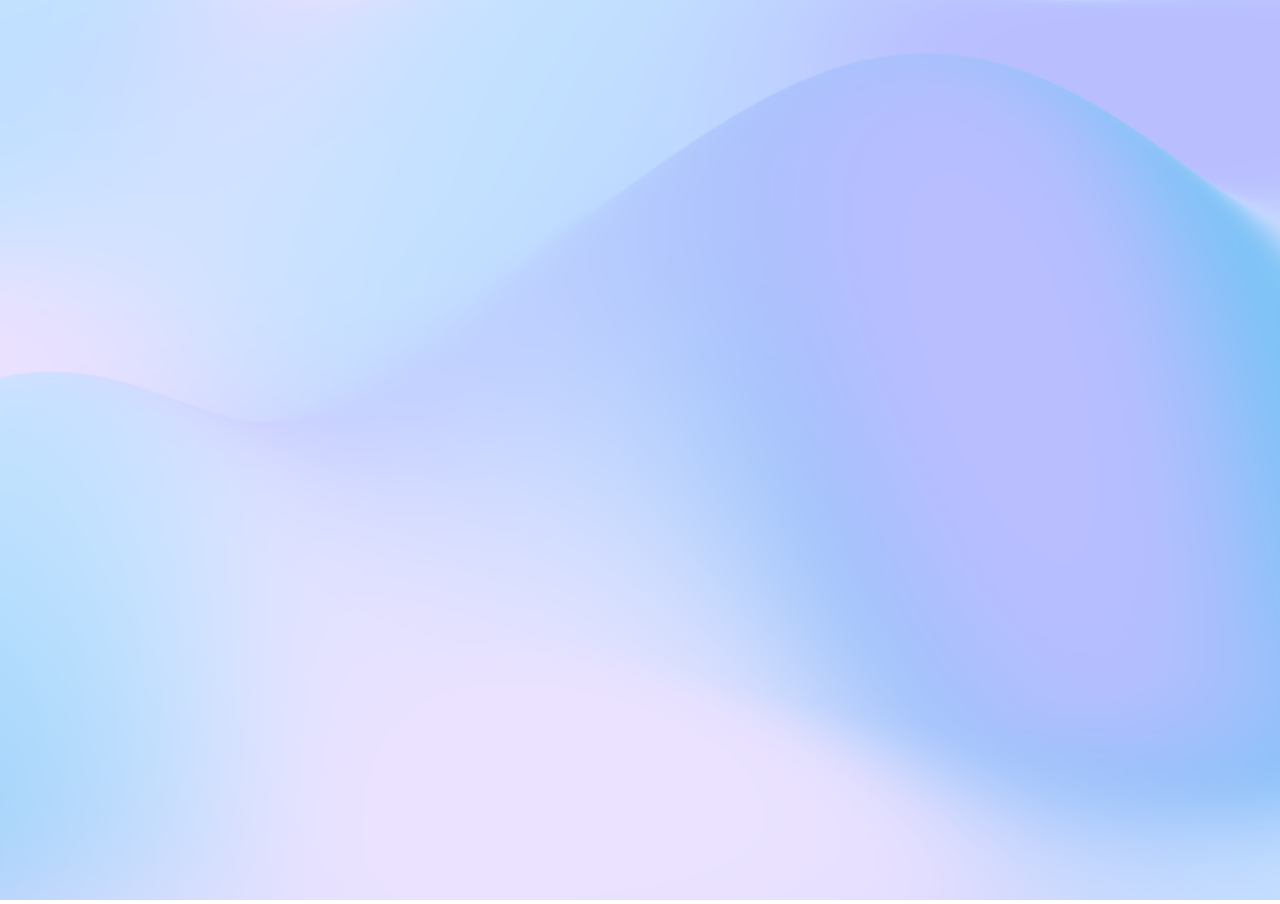
==== bg/gradient/index.html @ 6f0563ee ":up: adjust dir" ====
<!DOCTYPE html>
<html lang="en">
<head>
  <meta charset="UTF-8">
  <meta http-equiv="X-UA-Compatible" content="IE=edge">
  <meta name="viewport" content="width=device-width, initial-scale=1.0">
  <title>gradient background for marp theme</title>
  <style>
  /* https://whatamesh.vercel.app/ */
  html,
  body {
    height: 100%;
    width: 100%;
    padding: 0;
    margin: 0;
    background-color: #fff;
  }
  #gradient-canvas {
    width:100%;
    height:100%;
    --gradient-color-1: #c3e4ff; 
    --gradient-color-2: #6ec3f4; 
    --gradient-color-3: #eae2ff;  
    --gradient-color-4: #b9beff;
  }
</style>
</head>
<body>
  <canvas id="gradient-canvas" data-transition-in></canvas>
<script>
function getSearchObj(searchStr) {
  if (!searchStr) return {};
  return searchStr
    .substr(1)
    .split("&")
    .reduce((acc, cur) => {
      acc[cur.split("=")[0]] = cur.split("=")[1];
      return acc;
    }, {});
};
let optStatus = getSearchObj(window.location.search).color;
if(optStatus){
  optStatus = optStatus.split(',');
  const canvasEl = document.querySelector('#gradient-canvas');
  if(optStatus[0]) canvasEl.style.setProperty('--gradient-color-1', '#'+optStatus[0]);
  if(optStatus[1]) canvasEl.style.setProperty('--gradient-color-2', '#'+optStatus[1]);
  if(optStatus[2]) canvasEl.style.setProperty('--gradient-color-3', '#'+optStatus[2]);
  if(optStatus[3]) canvasEl.style.setProperty('--gradient-color-4', '#'+optStatus[3]);
}
</script>
<script src="Gradient.min.js"></script>
</body>
</html>
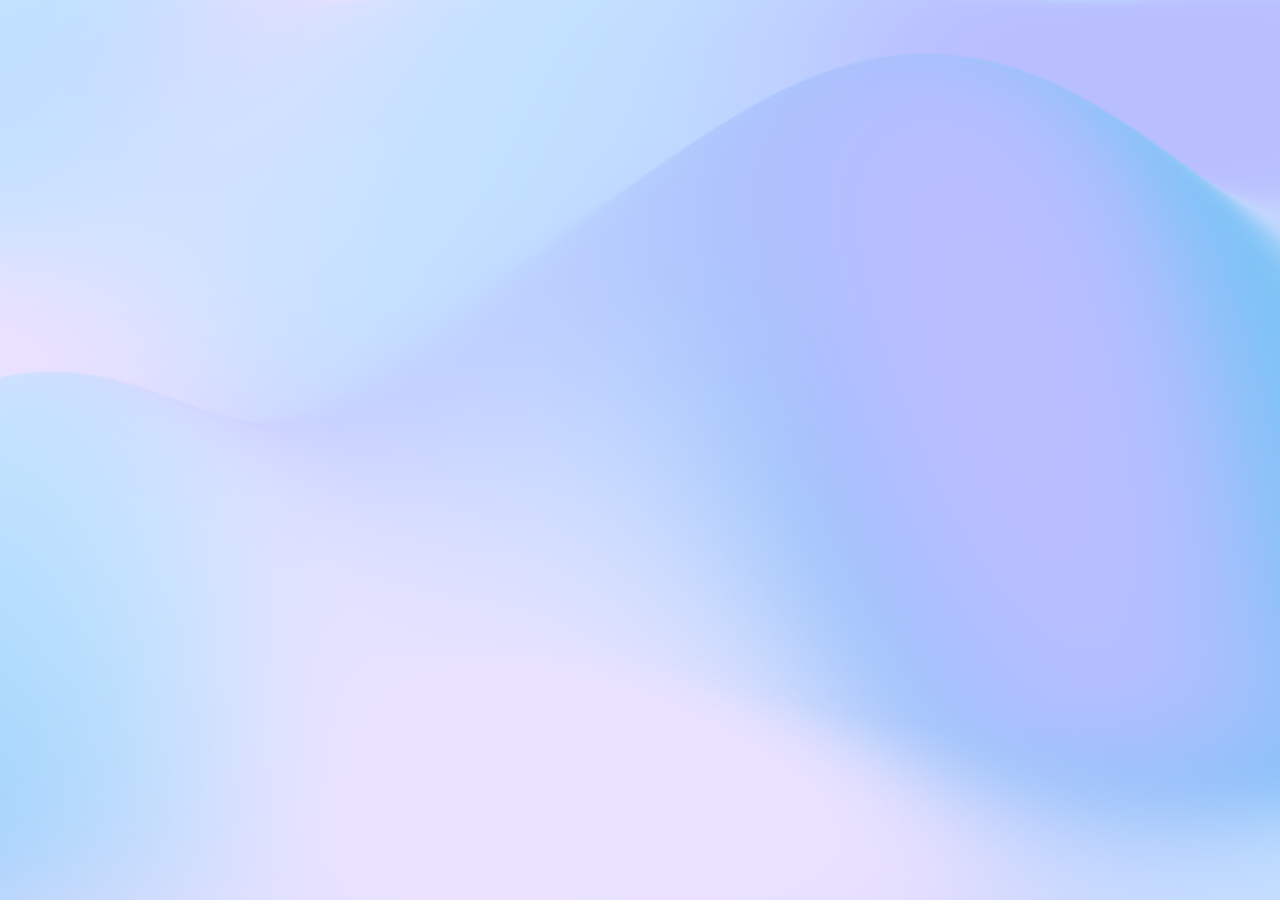
==== commit bc98787e: ":up: add png bgimage" ====
--- a/bg/gradient/index.html
+++ b/bg/gradient/index.html
@@ -14,6 +14,10 @@
     padding: 0;
     margin: 0;
     background-color: #fff;
+  }
+  body {
+    background-image: url(bg.png);
+    background-size: cover;
   }
   #gradient-canvas {
     width:100%;
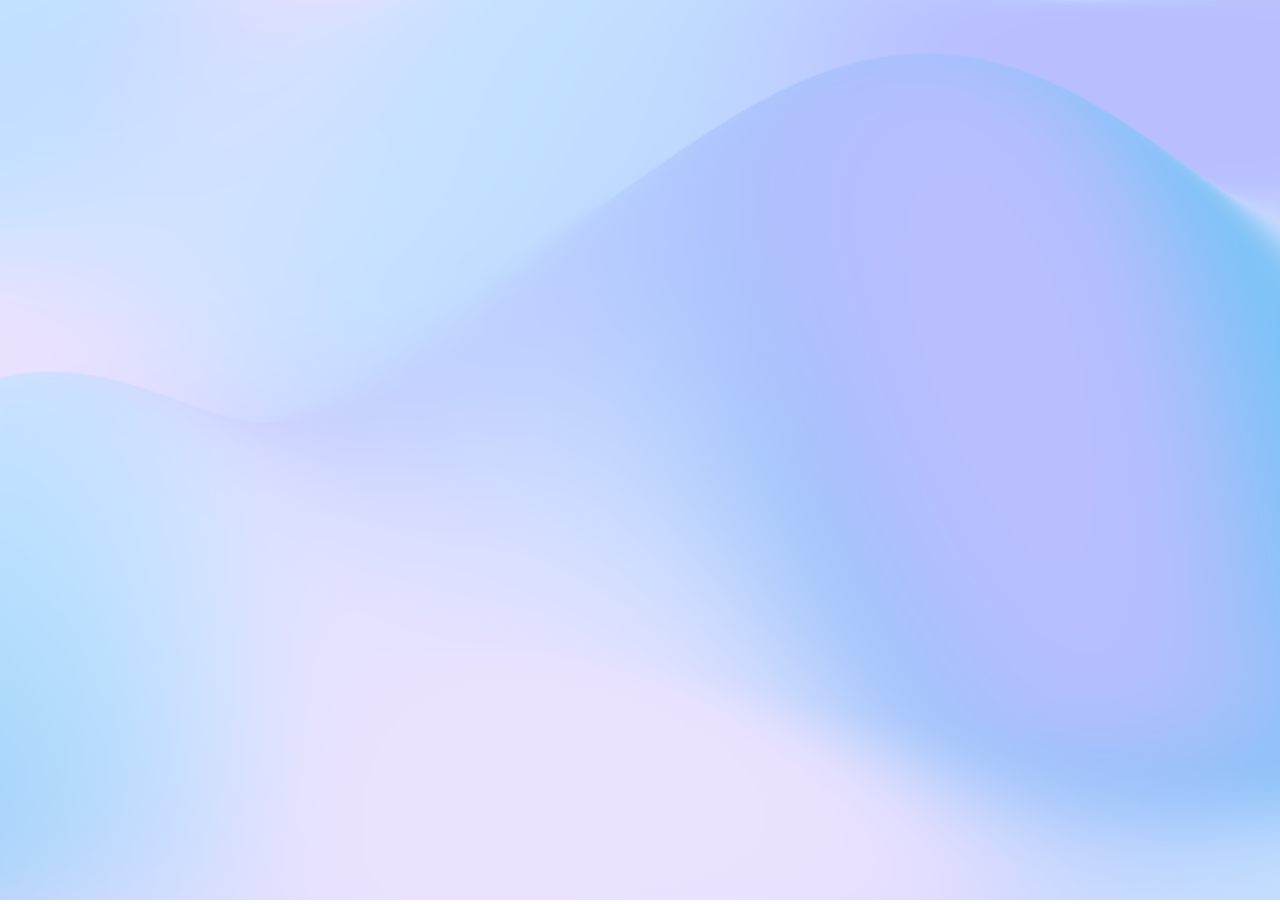
==== commit 127b05c0: ":bug: adjust overflow" ====
--- a/bg/gradient/index.html
+++ b/bg/gradient/index.html
@@ -14,6 +14,7 @@
     padding: 0;
     margin: 0;
     background-color: #fff;
+    overflow: hidden;
   }
   body {
     background-image: url(bg.png);
@@ -22,6 +23,7 @@
   #gradient-canvas {
     width:100%;
     height:100%;
+    overflow: hidden;
     --gradient-color-1: #c3e4ff; 
     --gradient-color-2: #6ec3f4; 
     --gradient-color-3: #eae2ff;  
